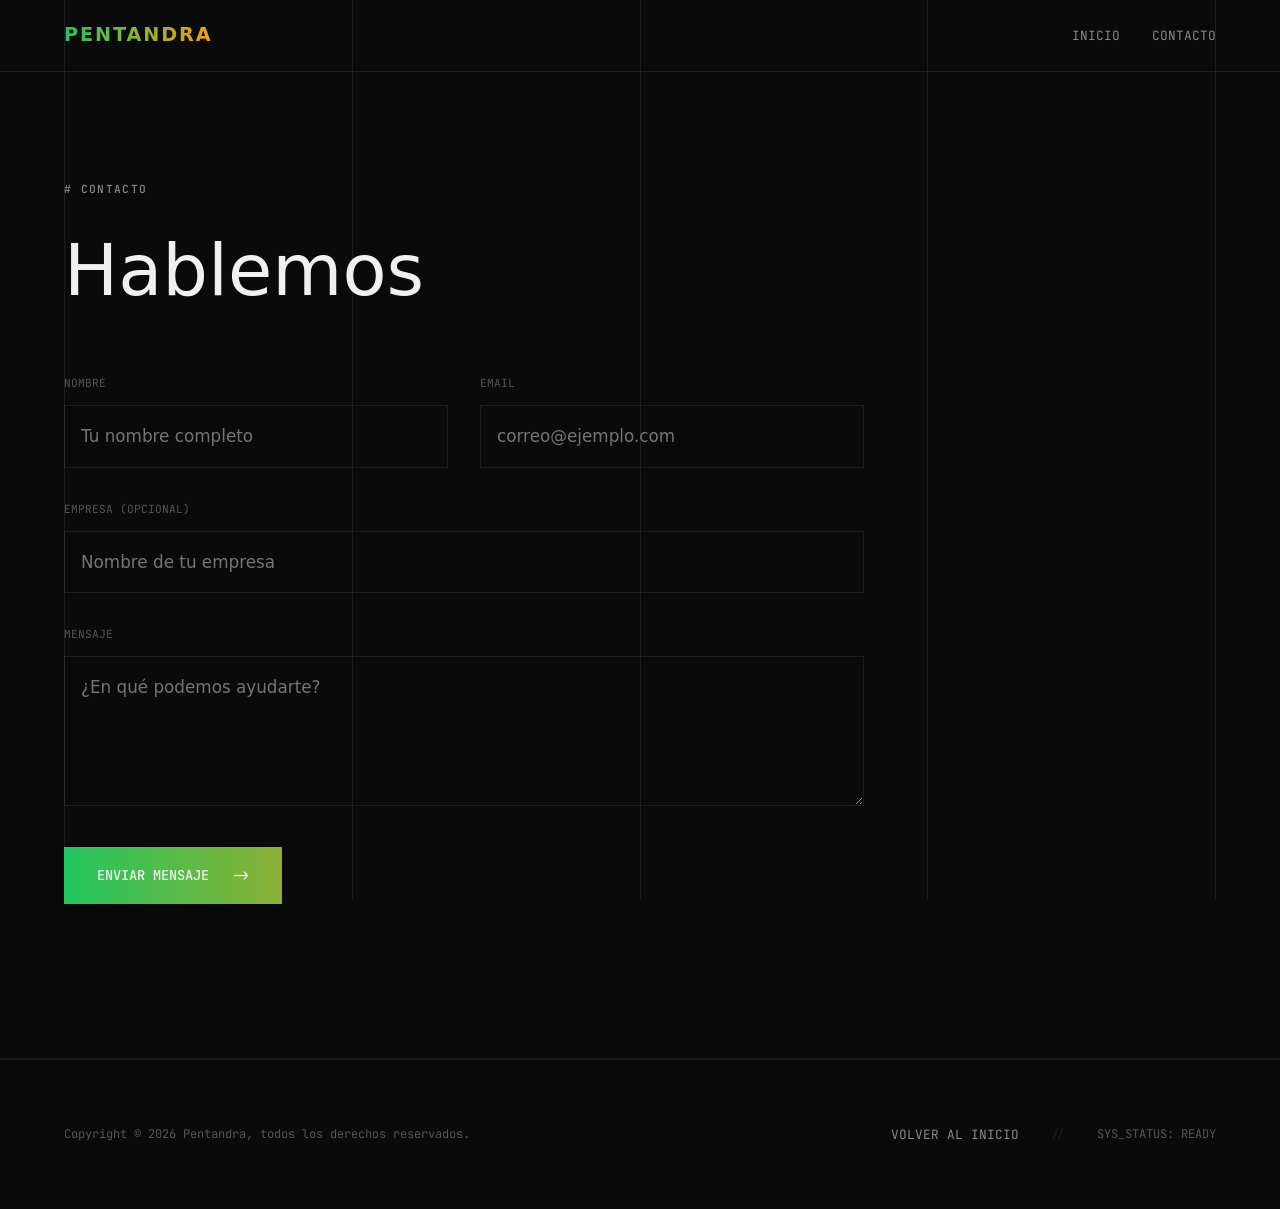
==== contacto.html @ 9a5f83a5 "Prueba gemini" ====
<!DOCTYPE html>
<html lang="es">
<head>
    <meta charset="UTF-8">
    <meta name="viewport" content="width=device-width, initial-scale=1.0">
    <meta name="description" content="Contacta a Pentandra - Hablemos sobre tu próximo proyecto digital.">
    <meta name="theme-color" content="#0a0a0a">
    <title>Contacto | Pentandra</title>
    
    <!-- Preconnect to Font CDNs -->
    <link rel="preconnect" href="https://fonts.cdnfonts.com">
    <link rel="preconnect" href="https://fonts.googleapis.com">
    <link rel="preconnect" href="https://fonts.gstatic.com" crossorigin>
    
    <!-- Stylesheets -->
    <link rel="stylesheet" href="css/variables.css">
    <link rel="stylesheet" href="css/reset.css">
    <link rel="stylesheet" href="css/base.css">
    <link rel="stylesheet" href="css/layout.css">
    <link rel="stylesheet" href="css/components.css">
    <link rel="stylesheet" href="css/animations.css">
    
    <!-- Scripts -->
    <script src="js/main.js" defer></script>
</head>
<body>
    <nav class="navbar">
        <div class="container">
            <a href="index.html" class="logo text-gradient">PENTANDRA</a>
            <div class="nav-links">
                <a href="index.html" class="nav-link">Inicio</a>
                <a href="contacto.html" class="nav-link">Contacto</a>
            </div>
        </div>
    </nav>

    <main>
        <section class="section" style="padding-top: 180px; min-height: 90vh;">
            <div class="grid-lines">
                <div class="grid-line-v"></div>
                <div class="grid-line-v"></div>
                <div class="grid-line-v"></div>
                <div class="grid-line-v"></div>
                <div class="grid-line-v"></div>
            </div>

            <div class="container">
                <div data-animate>
                    <span class="eyebrow"># CONTACTO</span>
                    <h1 style="font-size: clamp(2.5rem, 6vw, 4.5rem); margin-bottom: 4rem;">Hablemos</h1>
                </div>

                <div style="max-width: 800px;" data-animate data-delay="1">
                    <form action="#" method="post" onsubmit="return false;">
                        <div style="display: grid; grid-template-columns: repeat(auto-fit, minmax(300px, 1fr)); gap: 2rem;">
                            <div class="form-group">
                                <label for="nombre" class="form-label">Nombre</label>
                                <input type="text" id="nombre" name="nombre" class="form-control" required placeholder="Tu nombre completo">
                            </div>
                            <div class="form-group">
                                <label for="email" class="form-label">Email</label>
                                <input type="email" id="email" name="email" class="form-control" required placeholder="correo@ejemplo.com">
                            </div>
                        </div>

                        <div class="form-group">
                            <label for="empresa" class="form-label">Empresa (Opcional)</label>
                            <input type="text" id="empresa" name="empresa" class="form-control" placeholder="Nombre de tu empresa">
                        </div>

                        <div class="form-group">
                            <label for="mensaje" class="form-label">Mensaje</label>
                            <textarea id="mensaje" name="mensaje" class="form-control" required placeholder="¿En qué podemos ayudarte?"></textarea>
                        </div>

                        <div style="margin-top: 2rem;">
                            <button type="submit" class="btn btn-primary btn-animate">
                                Enviar mensaje &nbsp; ->
                            </button>
                        </div>
                    </form>
                </div>
            </div>
        </section>
    </main>

    <footer class="footer">
        <div class="container">
            <div class="footer-content">
                <div>Copyright © 2026 Pentandra, todos los derechos reservados.</div>
                <div style="display: flex; gap: 2rem;">
                    <a href="index.html" class="nav-link">Volver al Inicio</a>
                    <span class="font-mono" style="opacity: 0.3;">//</span>
                    <span class="font-mono">SYS_STATUS: READY</span>
                </div>
            </div>
        </div>
    </footer>
</body>
</html>
---- css/variables.css ----
:root {
  /* Colors */
  --color-bg: #0a0a0a;
  --color-bg-secondary: #111111;
  --color-bg-card: #0f0f0f;
  --color-border: rgba(255, 255, 255, 0.08);
  --color-border-hover: rgba(255, 255, 255, 0.15);
  --color-text: #f0f0f0;
  --color-text-secondary: #888888;
  --color-text-tertiary: #555555;
  --color-accent-start: #22c55e;
  --color-accent-end: #f59e0b;
  
  /* Typography */
  --font-sans: 'Everett', ui-sans-serif, system-ui, sans-serif;
  --font-mono: 'JetBrains Mono', 'Courier New', monospace;
  
  /* Spacing */
  --space-section: clamp(80px, 12vw, 160px);
  --space-gap: clamp(16px, 3vw, 32px);
  
  /* Grid */
  --grid-line: 1px solid var(--color-border);
  --grid-max: 1280px;
  --grid-padding: clamp(20px, 5vw, 80px);
  
  /* Transitions */
  --transition-fast: 150ms ease;
  --transition-base: 300ms ease;

  /* Z-index */
  --z-nav: 1000;
  --z-overlay: 100;
}
---- css/base.css ----
@import url('https://fonts.cdnfonts.com/css/everett');
@import url('https://fonts.googleapis.com/css2?family=JetBrains+Mono:wght@400;500&display=swap');

body {
  background-color: var(--color-bg);
  color: var(--color-text);
  font-family: var(--font-sans);
  font-size: clamp(0.9rem, 1.5vw, 1.05rem);
  line-height: 1.7;
  overflow-x: hidden;
}

h1, h2, h3, h4 {
  color: var(--color-text);
  font-weight: 500;
  line-height: 1.1;
}

p {
  color: var(--color-text-secondary);
}

.font-mono {
  font-family: var(--font-mono);
}

.text-gradient {
  background: linear-gradient(to right, var(--color-accent-start), var(--color-accent-end));
  -webkit-background-clip: text;
  -webkit-text-fill-color: transparent;
  background-clip: text;
}

/* Custom Selection */
::selection {
  background-color: var(--color-accent-start);
  color: var(--color-bg);
}

/* Scrollbar */
::-webkit-scrollbar {
  width: 6px;
}

::-webkit-scrollbar-track {
  background: var(--color-bg);
}

::-webkit-scrollbar-thumb {
  background: var(--color-border);
}

::-webkit-scrollbar-thumb:hover {
  background: var(--color-text-tertiary);
}
---- css/layout.css ----
.container {
  max-width: var(--grid-max);
  margin: 0 auto;
  padding: 0 var(--grid-padding);
  position: relative;
}

.section {
  padding: var(--space-section) 0;
  border-bottom: var(--grid-line);
}

/* Grid System */
.grid-lines {
  position: absolute;
  top: 0;
  left: 0;
  right: 0;
  bottom: 0;
  pointer-events: none;
  z-index: -1;
  display: flex;
  justify-content: space-between;
  padding: 0 var(--grid-padding);
}

.grid-line-v {
  width: 1px;
  height: 100%;
  background: var(--color-border);
}

.grid-cross {
  position: absolute;
  width: 11px;
  height: 11px;
  color: var(--color-border);
  font-family: var(--font-mono);
  font-size: 10px;
  display: flex;
  align-items: center;
  justify-content: center;
}

.grid-cross::before {
  content: '+';
}

/* Utility Layouts */
.flex-between {
  display: flex;
  justify-content: space-between;
  align-items: center;
}

.stack {
  display: flex;
  flex-direction: column;
}

.eyebrow {
  display: block;
  font-family: var(--font-mono);
  font-size: 0.7rem;
  font-weight: 500;
  letter-spacing: 0.12em;
  text-transform: uppercase;
  color: var(--color-text-secondary);
  margin-bottom: 2rem;
}

/* Responsive Grid Helpers */
.auto-grid {
  display: grid;
  grid-template-columns: repeat(auto-fit, minmax(min(100%, 300px), 1fr));
  border-left: var(--grid-line);
  border-top: var(--grid-line);
}

.auto-grid > * {
  border-right: var(--grid-line);
  border-bottom: var(--grid-line);
}
---- css/components.css ----
/* Navbar */
.navbar {
  position: fixed;
  top: 0;
  left: 0;
  right: 0;
  height: 72px;
  z-index: var(--z-nav);
  border-bottom: var(--grid-line);
  transition: var(--transition-base);
}

.navbar.scrolled {
  background: rgba(10, 10, 10, 0.85);
  backdrop-filter: blur(16px);
  -webkit-backdrop-filter: blur(16px);
  height: 64px;
}

.navbar .container {
  height: 100%;
  display: flex;
  justify-content: space-between;
  align-items: center;
}

.logo {
  font-family: var(--font-sans);
  font-weight: 700;
  letter-spacing: 0.1em;
  font-size: 1.2rem;
}

.nav-links {
  display: flex;
  gap: 2rem;
}

.nav-link {
  font-family: var(--font-mono);
  font-size: 0.8rem;
  text-transform: uppercase;
  color: var(--color-text-secondary);
  transition: var(--transition-fast);
}

.nav-link:hover {
  color: var(--color-text);
}

/* Buttons */
.btn {
  display: inline-flex;
  align-items: center;
  justify-content: center;
  padding: 1rem 2rem;
  font-family: var(--font-mono);
  font-size: 0.85rem;
  font-weight: 500;
  text-transform: uppercase;
  transition: var(--transition-base);
  position: relative;
  z-index: 1;
}

.btn-primary {
  color: var(--color-text);
  background: var(--color-bg);
  border: 1px solid transparent;
}

.btn-primary::before {
  content: '';
  position: absolute;
  inset: -1px;
  background: linear-gradient(to right, var(--color-accent-start), var(--color-accent-end));
  z-index: -1;
  transition: opacity var(--transition-base);
}

.btn-primary:hover::before {
  opacity: 0.8;
}

/* Service Cards */
.service-card {
  padding: 3rem;
  position: relative;
  transition: var(--transition-base);
  background: var(--color-bg);
}

.service-card:hover {
  background: var(--color-bg-card);
  transform: translateY(-4px);
  border-color: var(--color-border-hover);
}

.service-num {
  position: absolute;
  top: 2rem;
  right: 2rem;
  font-family: var(--font-mono);
  font-size: 0.7rem;
  color: var(--color-text-tertiary);
}

.service-card h3 {
  margin-bottom: 1rem;
  font-size: 1.5rem;
}

.service-card p {
  margin-bottom: 2rem;
  font-size: 0.95rem;
}

.feature-list {
  display: flex;
  flex-direction: column;
  gap: 0.5rem;
}

.feature-item {
  font-family: var(--font-mono);
  font-size: 0.75rem;
  color: var(--color-text-tertiary);
  display: flex;
  gap: 0.5rem;
}

.feature-item span {
  color: var(--color-accent-start);
}

/* Form Elements */
.form-group {
  margin-bottom: 2rem;
}

.form-label {
  display: block;
  font-family: var(--font-mono);
  font-size: 0.7rem;
  text-transform: uppercase;
  color: var(--color-text-tertiary);
  margin-bottom: 0.75rem;
}

.form-control {
  width: 100%;
  padding: 1rem;
  background: transparent;
  border: var(--grid-line);
  color: var(--color-text);
  transition: var(--transition-base);
}

.form-control:focus {
  outline: none;
  border-color: var(--color-accent-start);
}

textarea.form-control {
  min-height: 150px;
  resize: vertical;
}

/* Footer */
.footer {
  padding: 4rem 0;
  border-top: var(--grid-line);
}

.footer-content {
  display: flex;
  justify-content: space-between;
  align-items: center;
  font-family: var(--font-mono);
  font-size: 0.75rem;
  color: var(--color-text-tertiary);
}

@media (max-width: 768px) {
  .navbar { height: 60px; }
  .nav-links { gap: 1rem; }
  .service-card { padding: 2rem; }
  .footer-content { flex-direction: column; gap: 1rem; text-align: center; }
}
---- css/animations.css ----
[data-animate] {
  opacity: 0;
  transform: translateY(20px);
  transition: opacity 0.8s cubic-bezier(0.16, 1, 0.3, 1), transform 0.8s cubic-bezier(0.16, 1, 0.3, 1);
  will-change: opacity, transform;
}

[data-animate].is-visible {
  opacity: 1;
  transform: translateY(0);
}

/* Stagger Delays */
[data-delay="1"] { transition-delay: 0.1s; }
[data-delay="2"] { transition-delay: 0.2s; }
[data-delay="3"] { transition-delay: 0.3s; }
[data-delay="4"] { transition-delay: 0.4s; }
[data-delay="5"] { transition-delay: 0.5s; }
[data-delay="6"] { transition-delay: 0.6s; }

/* Gradient Button Animation */
@keyframes gradient-move {
  0% { background-position: 0% 50%; }
  50% { background-position: 100% 50%; }
  100% { background-position: 0% 50%; }
}

.btn-animate::before {
  background-size: 200% 200%;
  animation: gradient-move 5s linear infinite;
}

/* Hover reveal effect */
.reveal-text {
  overflow: hidden;
}

.reveal-text span {
  display: inline-block;
  transform: translateY(100%);
  transition: transform 0.8s cubic-bezier(0.16, 1, 0.3, 1);
}

.is-visible .reveal-text span {
  transform: translateY(0);
}
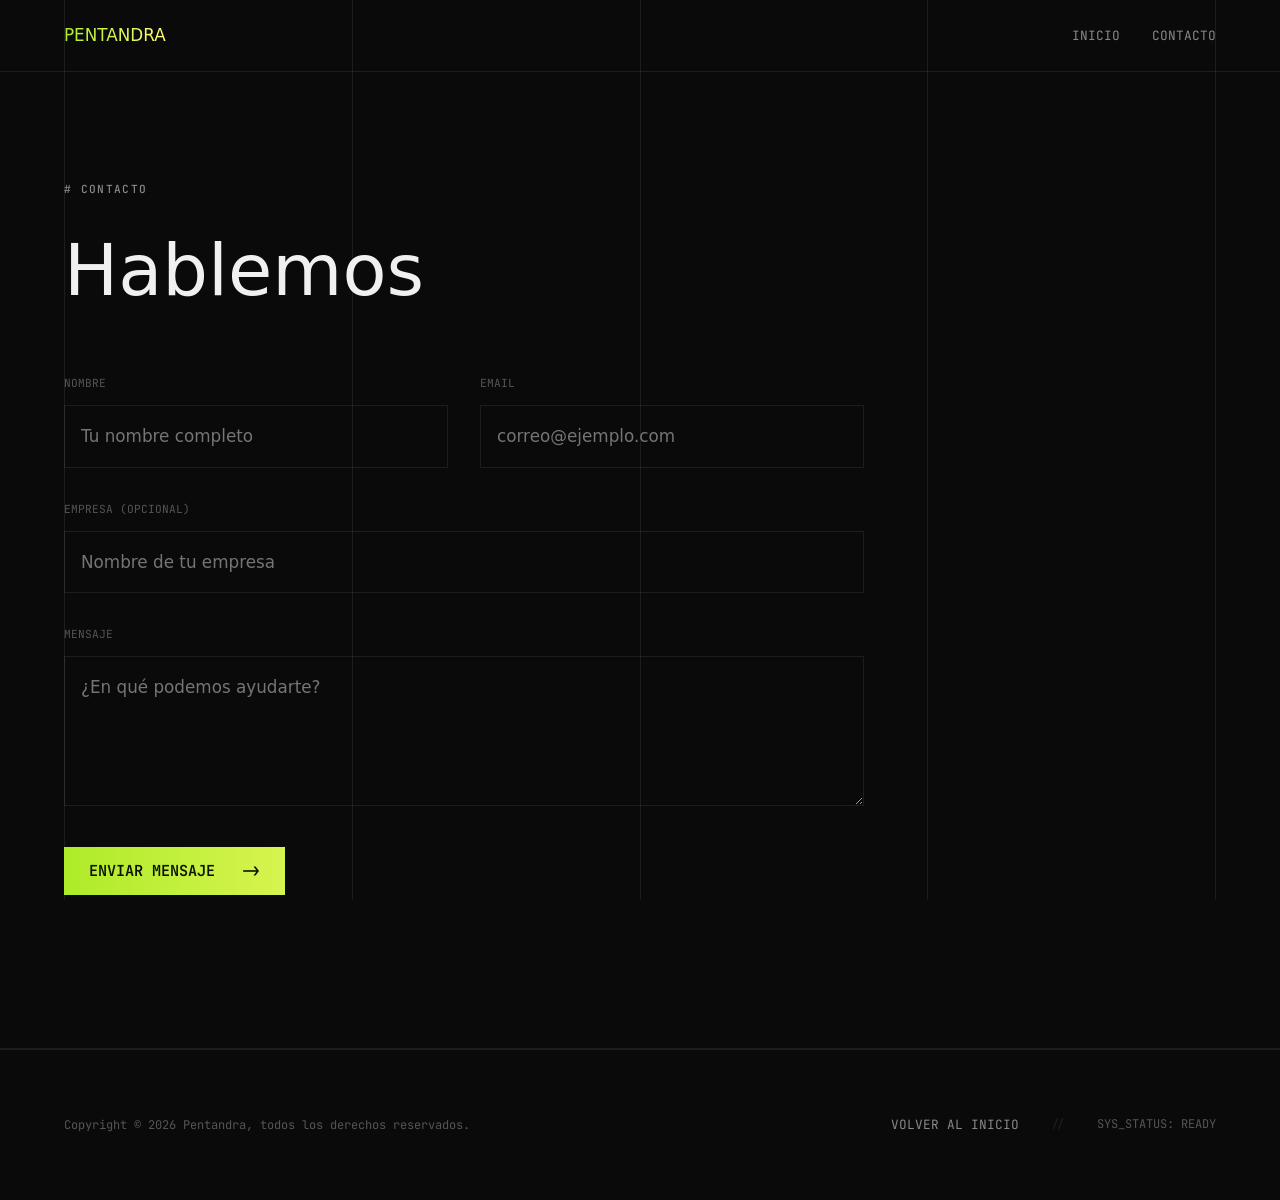
==== commit 50b30e81: "Primeros cambios y correcciones" ====
--- a/contacto.html
+++ b/contacto.html
@@ -4,9 +4,13 @@
     <meta charset="UTF-8">
     <meta name="viewport" content="width=device-width, initial-scale=1.0">
     <meta name="description" content="Contacta a Pentandra - Hablemos sobre tu próximo proyecto digital.">
-    <meta name="theme-color" content="#0a0a0a">
+    <meta name="theme-color" content="#0E1400">
     <title>Contacto | Pentandra</title>
     
+    <!-- Favicons -->
+    <link rel="icon" type="image/png" href="images/favicon.png">
+    <link rel="icon" type="image/x-icon" href="images/favicon.ico">
+
     <!-- Preconnect to Font CDNs -->
     <link rel="preconnect" href="https://fonts.cdnfonts.com">
     <link rel="preconnect" href="https://fonts.googleapis.com">
--- a/css/variables.css
+++ b/css/variables.css
@@ -1,15 +1,15 @@
 :root {
   /* Colors */
   --color-bg: #0a0a0a;
-  --color-bg-secondary: #111111;
-  --color-bg-card: #0f0f0f;
+  --color-bg-secondary: #121800;
+  --color-bg-card: #181818;
   --color-border: rgba(255, 255, 255, 0.08);
   --color-border-hover: rgba(255, 255, 255, 0.15);
   --color-text: #f0f0f0;
   --color-text-secondary: #888888;
   --color-text-tertiary: #555555;
-  --color-accent-start: #22c55e;
-  --color-accent-end: #f59e0b;
+  --color-accent-start: #AEEB29;
+  --color-accent-end: #FFFD75;
   
   /* Typography */
   --font-sans: 'Everett', ui-sans-serif, system-ui, sans-serif;
--- a/css/layout.css
+++ b/css/layout.css
@@ -73,11 +73,11 @@
 .auto-grid {
   display: grid;
   grid-template-columns: repeat(auto-fit, minmax(min(100%, 300px), 1fr));
-  border-left: var(--grid-line);
-  border-top: var(--grid-line);
 }
 
 .auto-grid > * {
   border-right: var(--grid-line);
   border-bottom: var(--grid-line);
+  border-top: var(--grid-line);
+  border-left: var(--grid-line);
 }
--- a/css/components.css
+++ b/css/components.css
@@ -24,11 +24,10 @@
   align-items: center;
 }
 
-.logo {
-  font-family: var(--font-sans);
-  font-weight: 700;
-  letter-spacing: 0.1em;
-  font-size: 1.2rem;
+.navbar__logo-img {
+  height: 36px;
+  width: auto;
+  display: block;
 }
 
 .nav-links {
@@ -53,9 +52,9 @@
   display: inline-flex;
   align-items: center;
   justify-content: center;
-  padding: 1rem 2rem;
-  font-family: var(--font-mono);
-  font-size: 0.85rem;
+  padding: 10px 24px;
+  font-family: var(--font-mono);
+  font-size: 0.95rem;
   font-weight: 500;
   text-transform: uppercase;
   transition: var(--transition-base);
@@ -64,7 +63,8 @@
 }
 
 .btn-primary {
-  color: var(--color-text);
+  color: #0E1400;
+  font-weight: 600;
   background: var(--color-bg);
   border: 1px solid transparent;
 }
@@ -96,6 +96,17 @@
   border-color: var(--color-border-hover);
 }
 
+/* Advantage Cards */
+.advantage-card {
+  padding: 3rem;
+  border: 1px solid var(--color-border);
+  transition: var(--transition-base);
+}
+
+.advantage-card:hover {
+  border-color: var(--color-border-hover);
+}
+
 .service-num {
   position: absolute;
   top: 2rem;
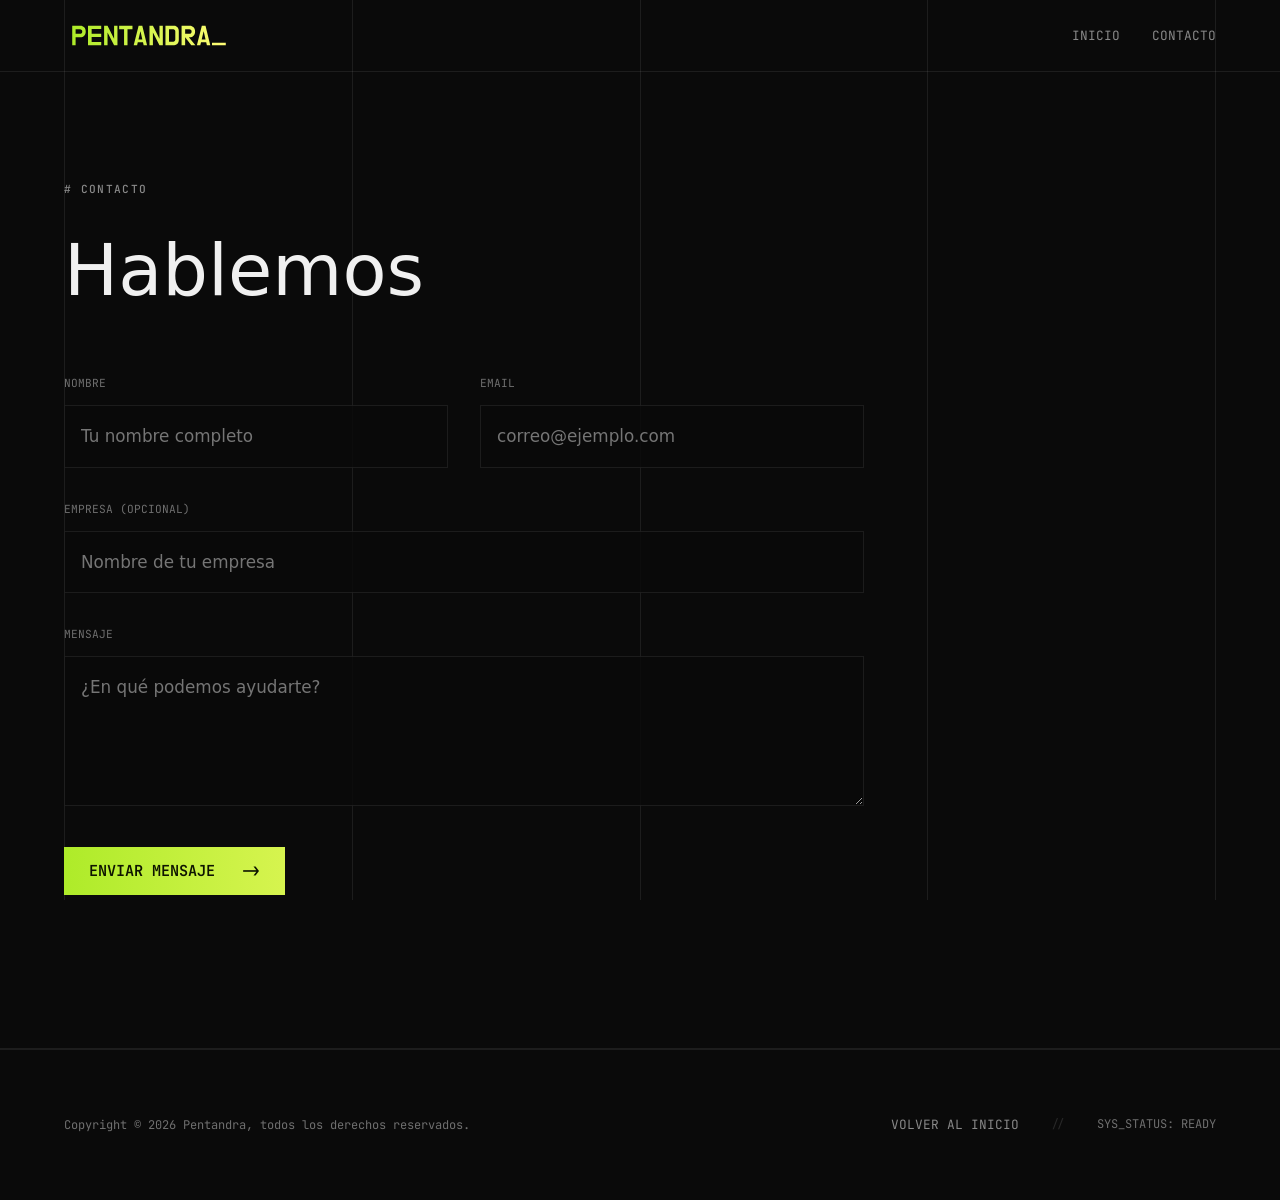
==== commit cc189890: "Ajustes diseño header y forms" ====
--- a/contacto.html
+++ b/contacto.html
@@ -30,7 +30,12 @@
 <body>
     <nav class="navbar">
         <div class="container">
-            <a href="index.html" class="logo text-gradient">PENTANDRA</a>
+            <a href="index.html" class="logo">
+            <img src="images/logo.svg" alt="Logo Pentandra" width="170">
+            <!-- <div class="font-mono" style="position: absolute; top: 10; left: 5; font-size: 0.60rem; color: var(--color-text-tertiary); opacity: 0.5;">
+                    [ 28.6353° N, 106.0889° W ]
+                </div> -->
+            </a>
             <div class="nav-links">
                 <a href="index.html" class="nav-link">Inicio</a>
                 <a href="contacto.html" class="nav-link">Contacto</a>
--- a/css/variables.css
+++ b/css/variables.css
@@ -7,7 +7,7 @@
   --color-border-hover: rgba(255, 255, 255, 0.15);
   --color-text: #f0f0f0;
   --color-text-secondary: #888888;
-  --color-text-tertiary: #555555;
+  --color-text-tertiary: #6f6f6f;
   --color-accent-start: #AEEB29;
   --color-accent-end: #FFFD75;
   
--- a/css/components.css
+++ b/css/components.css
@@ -161,7 +161,9 @@
 .form-control {
   width: 100%;
   padding: 1rem;
-  background: transparent;
+  background: rgba(10, 10, 10, 0.85);
+  backdrop-filter: blur(16px);
+  -webkit-backdrop-filter: blur(16px);
   border: var(--grid-line);
   color: var(--color-text);
   transition: var(--transition-base);
